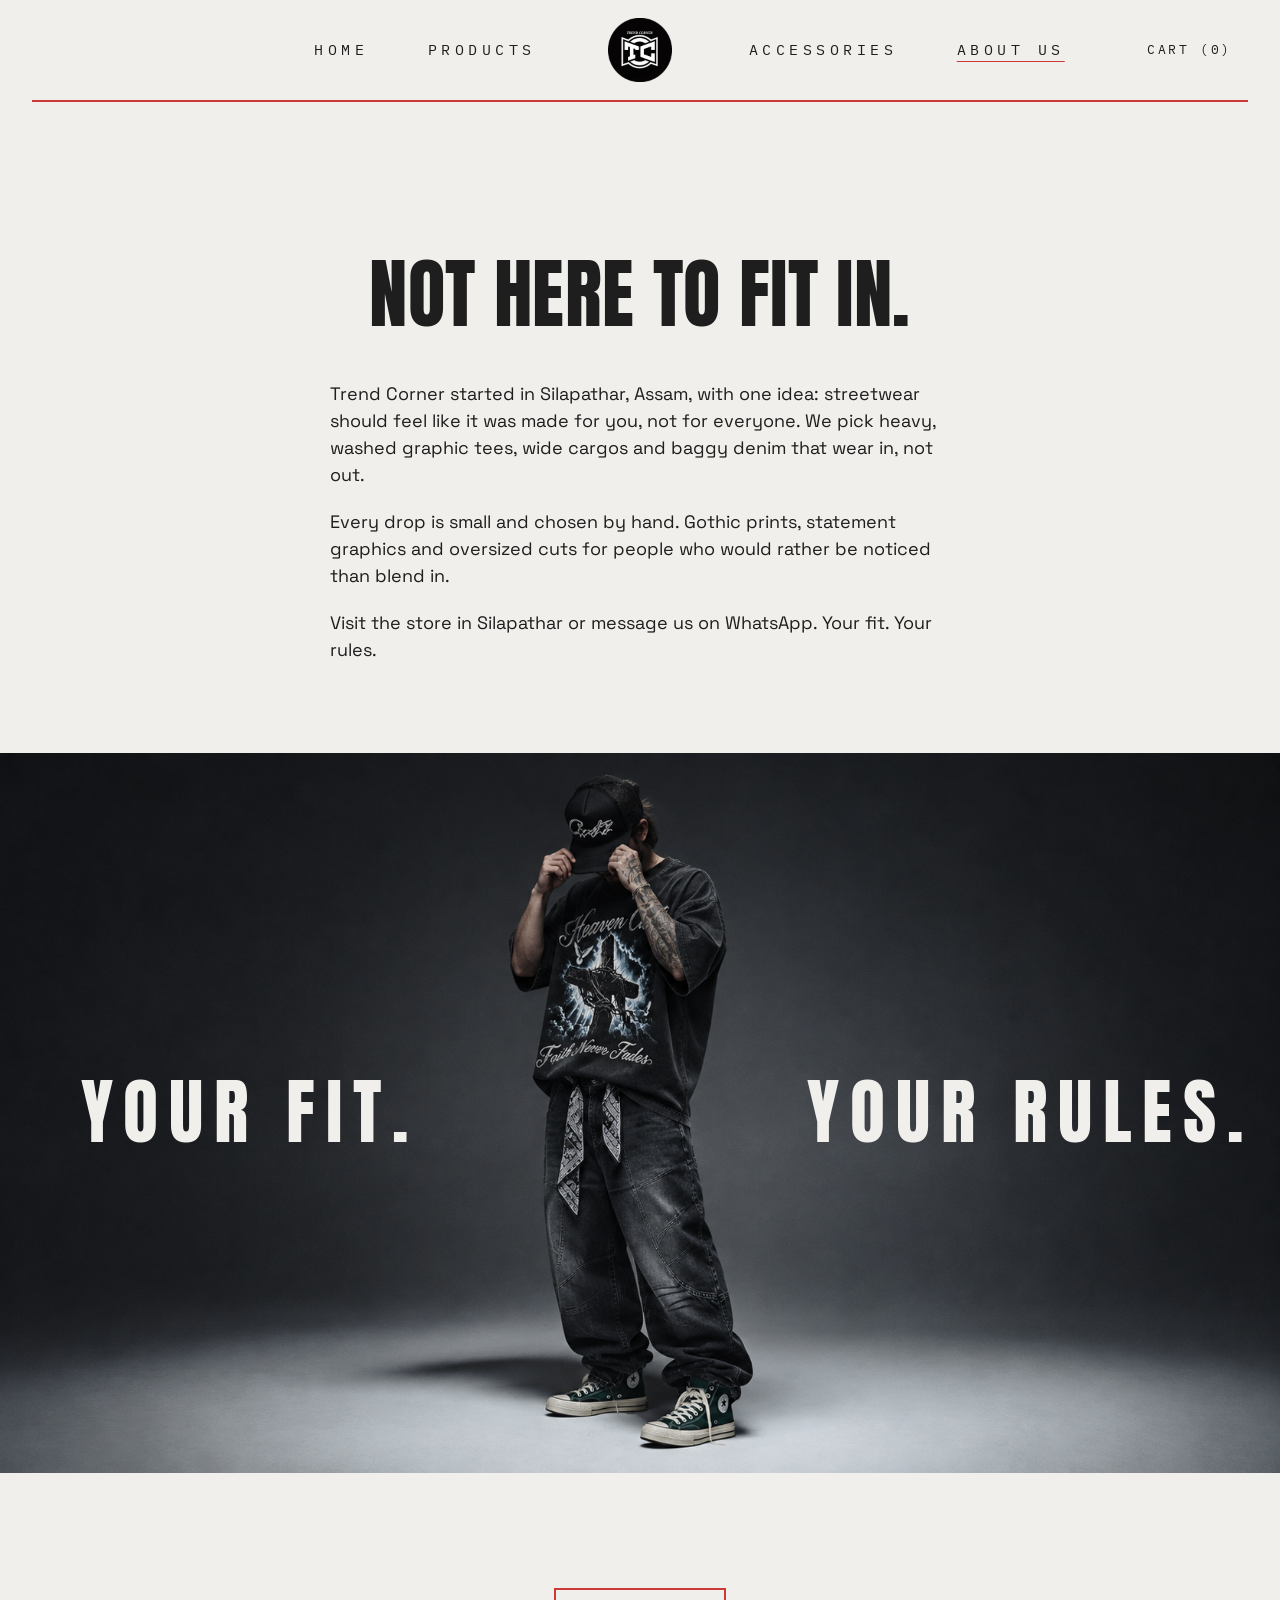
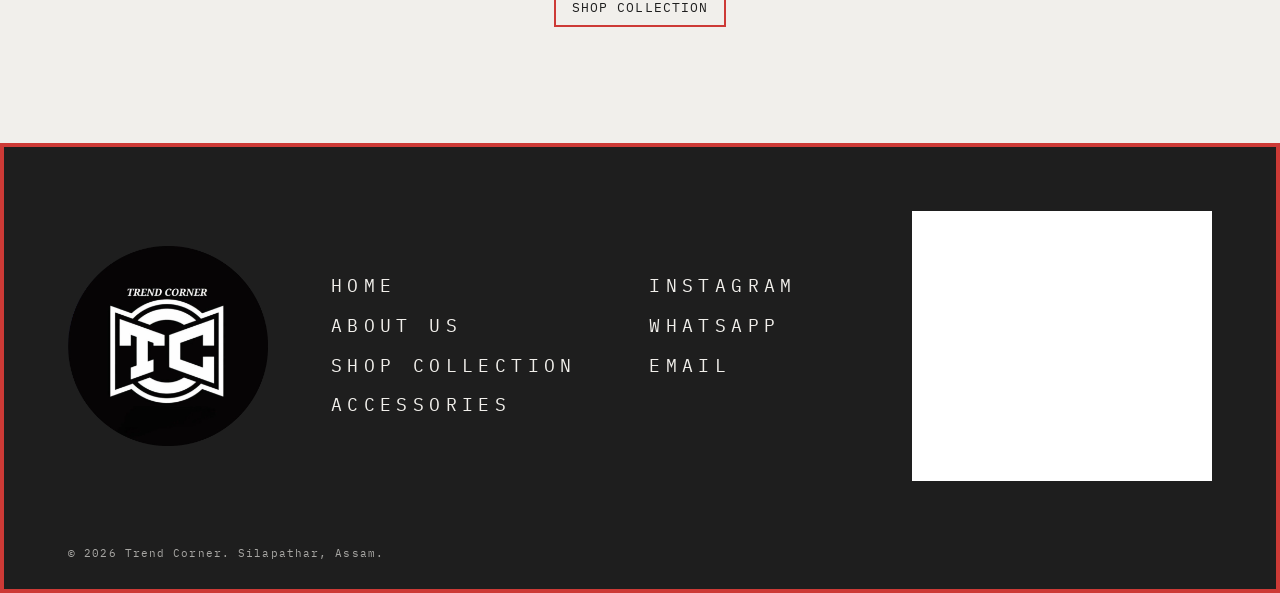
==== about.html @ 5c31492d "Build Trend Corner static site Home, product, collection, accessories and about pages in plain HTML/" ====
<!DOCTYPE html>
<html lang="en">
<head>
  <meta charset="utf-8">
  <meta name="viewport" content="width=device-width, initial-scale=1">
  <title>About Us — Trend Corner</title>
  <meta name="description" content="Trend Corner is a streetwear brand from Silapathar, Assam.">
  <link rel="icon" type="image/png" href="assets/logo.png">
  <link rel="preconnect" href="https://fonts.googleapis.com">
  <link rel="preconnect" href="https://fonts.gstatic.com" crossorigin>
  <link href="https://fonts.googleapis.com/css2?family=Anton&family=IBM+Plex+Mono:wght@400;500&family=Space+Grotesk:wght@400;500&display=swap" rel="stylesheet">
  <link rel="stylesheet" href="css/styles.css">
</head>
<body>

  <header class="site-header">
    <nav class="nav" aria-label="Main">
      <a class="nav-logo" href="index.html"><img src="assets/logo.png" alt="Trend Corner — home" width="64" height="64"></a>
      <button class="nav-toggle" type="button" aria-expanded="false" aria-controls="nav-menu">MENU</button>
      <div class="nav-menu" id="nav-menu">
        <ul class="nav-list nav-list--left">
        <li><a href="index.html">Home</a></li>
        <li><a href="products.html">Products</a></li>
        </ul>
        <ul class="nav-list nav-list--right">
        <li><a href="accessories.html">Accessories</a></li>
        <li><a href="about.html" aria-current="page">About Us</a></li>
        </ul>
        <!-- TODO: turn into a link once a cart page exists. -->
        <span class="nav-cart">Cart (<span data-cart-count>0</span>)</span>
      </div>
    </nav>
    <hr class="rule">
  </header>

  <main>
    <section class="section container" aria-labelledby="page-title">
      <div class="page-head">
        <h1 class="page-title display reveal" id="page-title">Not here to fit in.</h1>
      </div>
      <!-- PLACEHOLDER COPY: replace with the brand's own story before launch. -->
      <div class="prose">
        <p>Trend Corner started in Silapathar, Assam, with one idea: streetwear should feel like it was made for you, not for everyone. We pick heavy, washed graphic tees, wide cargos and baggy denim that wear in, not out.</p>
        <p>Every drop is small and chosen by hand. Gothic prints, statement graphics and oversized cuts for people who would rather be noticed than blend in.</p>
        <p>Visit the store in Silapathar or message us on WhatsApp. Your fit. Your rules.</p>
      </div>
    </section>

    <section class="banner" aria-label="Model wearing the Heaven Calls tee and washed black baggy jeans">
      <p class="banner-text banner-text--left">Your fit.</p>
      <p class="banner-text banner-text--right">Your rules.</p>
    </section>

    <section class="closer container">
      <a class="btn" href="products.html">Shop collection</a>
    </section>
  </main>

  <footer class="site-footer">
    <div class="footer-inner">
      <a class="footer-logo" href="index.html"><img src="assets/logo.png" alt="Trend Corner" width="200" height="200" loading="lazy"></a>
      <ul class="footer-links">
        <li><a href="index.html">Home</a></li>
        <li><a href="about.html">About Us</a></li>
        <li><a href="products.html">Shop Collection</a></li>
        <li><a href="accessories.html">Accessories</a></li>
      </ul>
      <!-- Contact hrefs are placeholders; the real values live in CONTACT in js/data.js and are synced on load. -->
      <ul class="footer-links">
        <li><a href="https://instagram.com/" data-contact="instagram" target="_blank" rel="noopener">Instagram</a></li>
        <li><a href="https://wa.me/91XXXXXXXXXX" data-contact="whatsapp" target="_blank" rel="noopener">WhatsApp</a></li>
        <li><a href="mailto:hello@trendcorner.in" data-contact="email">Email</a></li>
      </ul>
      <!-- PLACEHOLDER: empty white box from the design. Intended for a store map embed or a QR code. -->
      <div class="footer-slot" aria-hidden="true"></div>
    </div>
    <p class="footer-copy">&copy; 2026 Trend Corner. Silapathar, Assam.</p>
  </footer>

  <script src="js/data.js"></script>
  <script src="js/main.js"></script>
</body>
</html>
---- css/styles.css ----
/* =========================================================
   Trend Corner — shared stylesheet
   ========================================================= */

:root {
  --bg:      #F1EFEB;  /* off-white page background */
  --ink:     #1E1E1E;  /* text, footer background, logo circle */
  --accent:  #CD3A36;  /* red: rules, card borders, button borders, hover tint */
  --muted:   #5A5753;  /* secondary text on --bg (AA on --bg) */

  --font-head: 'Anton', sans-serif;
  --font-body: 'Space Grotesk', sans-serif;
  --font-mono: 'IBM Plex Mono', monospace;

  --gutter: 48px;
  --header-h: 102px; /* nav + 2px rule; the nav height is fixed from this */
  --vh: 100vh;
  --max: 1440px;
  --ease: cubic-bezier(0.22, 0.61, 0.36, 1); /* ease-out */
}

@supports (height: 100svh) {
  :root { --vh: 100svh; } /* ignores mobile browser chrome showing/hiding */
}

@media (max-width: 767px) {
  :root { --gutter: 16px; --header-h: 78px; }
}

/* ---------- base ---------- */

*,
*::before,
*::after { box-sizing: border-box; }

html { -webkit-text-size-adjust: 100%; }

body {
  margin: 0;
  background: var(--bg);
  color: var(--ink);
  font-family: var(--font-body);
  font-size: 17px;
  line-height: 1.5;
  overflow-x: hidden;
}

img { display: block; max-width: 100%; height: auto; }

a { color: inherit; }

h1, h2, h3, p, ul { margin: 0; }

ul { padding: 0; list-style: none; }

button { font: inherit; color: inherit; }

.container {
  width: 100%;
  max-width: var(--max);
  margin-inline: auto;
  padding-inline: var(--gutter);
}

.visually-hidden {
  position: absolute !important;
  width: 1px; height: 1px;
  overflow: hidden;
  clip: rect(0 0 0 0);
  white-space: nowrap;
}

:focus-visible {
  outline: 2px solid var(--ink);
  outline-offset: 2px;
}

/* ---------- type ---------- */

.display {
  font-family: var(--font-head);
  font-weight: 400;
  line-height: 1;
  text-transform: uppercase;
  letter-spacing: 0.005em;
}

.section-title {
  font-family: var(--font-head);
  font-weight: 400;
  font-size: clamp(40px, 5vw, 72px);
  line-height: 1;
  text-align: center;
  text-transform: uppercase;
}

.mono {
  font-family: var(--font-mono);
  text-transform: uppercase;
}

/* ---------- buttons ---------- */

.btn {
  display: inline-block;
  padding: 10px 16px;
  background: transparent;
  border: 2px solid var(--accent);
  border-radius: 0;
  color: var(--ink);
  font-family: var(--font-mono);
  font-size: 13px;
  font-weight: 400;
  line-height: 1.2;
  letter-spacing: 0.08em;
  text-transform: uppercase;
  text-decoration: none;
  white-space: nowrap;
  cursor: pointer;
}

.btn:hover,
.btn:focus-visible {
  background: var(--accent);
  color: var(--bg);
}

.btn-lg { padding: 12px 18px; font-size: 14px; }

.btn-sm {
  padding: 7px 12px;
  border-width: 1.5px;
  font-size: 12px;
}

.btn-row {
  display: flex;
  justify-content: center;
  gap: 8px;
  flex-wrap: wrap;
}

/* ---------- header / nav ---------- */

.site-header {
  position: relative;
  z-index: 20;
  max-width: var(--max);
  margin-inline: auto;
}

.nav {
  position: relative;
  display: grid;
  grid-template-columns: 1fr auto 1fr;
  grid-template-areas: "left logo right";
  align-items: center;
  height: calc(var(--header-h) - 2px);
  padding: 0 var(--gutter);
}

.nav-logo { grid-area: logo; display: block; border-radius: 50%; }
.nav-logo img { width: 64px; height: 64px; }

.nav-menu { display: contents; }

.nav-list {
  display: flex;
  gap: clamp(32px, 5vw, 80px);
  font-family: var(--font-mono);
  font-size: 15px;
  letter-spacing: 0.3em;
  text-transform: uppercase;
}

.nav-list--left  { grid-area: left;  justify-self: end;   margin-right: clamp(32px, 6vw, 96px); }
.nav-list--right { grid-area: right; justify-self: start; margin-left:  clamp(32px, 6vw, 96px); }

.nav-list a {
  display: inline-block;
  padding: 6px 0;
  /* trailing letter-spacing makes text look off-centre; pull it back */
  margin-right: -0.3em;
  text-decoration: none;
  text-underline-offset: 6px;
  text-decoration-thickness: 2px;
}

.nav-list a:hover,
.nav-list a[aria-current="page"] {
  text-decoration: underline;
  text-decoration-color: var(--accent);
}

/* TODO: link to a cart page once it exists. */
.nav-cart {
  position: absolute;
  right: var(--gutter);
  top: 50%;
  transform: translateY(-50%);
  font-family: var(--font-mono);
  font-size: 13px;
  letter-spacing: 0.2em;
  text-transform: uppercase;
  white-space: nowrap;
}

.nav-toggle {
  display: none;
  padding: 8px 0 8px 12px;
  background: none;
  border: 0;
  font-family: var(--font-mono);
  font-size: 14px;
  letter-spacing: 0.3em;
  text-transform: uppercase;
  cursor: pointer;
}

.rule {
  height: 2px;
  margin: 0 max(16px, calc(var(--gutter) - 16px));
  border: 0;
  background: var(--accent);
}

/* nav: tablet — tighter spacing so the cart never collides */
@media (min-width: 768px) and (max-width: 1199px) {
  .nav-list { gap: 28px; font-size: 13px; letter-spacing: 0.22em; }
  .nav-list a { margin-right: -0.22em; }
  .nav-list--left  { margin-right: 28px; }
  .nav-list--right { margin-left: 28px; }
  .nav-cart { position: static; transform: none; grid-column: 3; justify-self: end; grid-row: 1; font-size: 12px; }
  .nav { grid-template-columns: 1fr auto 1fr; }
  .nav-list--right { grid-row: 1; }
}

/* nav: mobile */
@media (max-width: 767px) {
  .nav {
    display: flex;
    justify-content: space-between;
    align-items: center;
  }
  .nav-logo img { width: 52px; height: 52px; }
  .nav-toggle { display: block; }

  .nav-menu {
    display: none;
    position: absolute;
    top: 100%;
    left: 0;
    right: 0;
    padding: 8px var(--gutter) 24px;
    background: var(--bg);
    border-bottom: 2px solid var(--accent);
  }
  .nav-menu.is-open { display: block; }

  .nav-list {
    flex-direction: column;
    gap: 0;
    justify-self: stretch !important;
    margin: 0 !important;
    font-size: 15px;
  }
  .nav-list a { display: block; padding: 12px 0; margin-right: 0; }

  .nav-cart {
    position: static;
    display: block;
    transform: none;
    padding: 12px 0 0;
    font-size: 15px;
    letter-spacing: 0.3em;
  }
}

/* ---------- hero ---------- */

.hero {
  display: flex;
  flex-direction: column;
  min-height: calc(var(--vh) - var(--header-h)); /* header + hero = one full screen */
  padding-top: clamp(24px, 3vw, 48px);
  padding-bottom: clamp(24px, 3vw, 40px);
}

.hero-top {
  display: flex;
  justify-content: space-between;
  align-items: flex-start;
  gap: 24px;
}

.hero-title { font-size: clamp(48px, 7vw, 104px); }

.hero-sub {
  max-width: 310px;
  font-size: clamp(16px, 1.35vw, 20px);
  line-height: 1.35;
  text-align: right;
}

.hero-stage {
  flex: 1 1 0;
  min-height: 200px;
  display: flex;
  align-items: center;
  justify-content: center;
  margin-top: 8px;
  container-type: size;
}

/* Fits the leftover height: 75% of the width, or as wide as the height allows. */
.hero-media {
  position: relative;
  width: min(75cqw, calc(100cqh * 1672 / 941));
}

.hero-media > img { width: 100%; height: auto; }

/* Garment hotspots: one SVG over the photo. Each <a> wraps a polygon outlining
   one garment; the polygon is the click area and, on hover/focus, the tint. */
.hero-hotspots {
  position: absolute;
  inset: 0;
  width: 100%;
  height: 100%;
  overflow: visible;
}

.hero-garment polygon { opacity: 0; }
.hero-garment:focus { outline: none; }
.hero-garment:focus-visible polygon { opacity: 1; }
.hero-garment:focus-visible { outline: 2px solid var(--ink); outline-offset: 2px; }

/* Touch devices: no tint, the polygons just act as links. */
@media (hover: hover) {
  .hero-garment:hover polygon { opacity: 1; }
}

.hero-bottom {
  display: flex;
  justify-content: space-between;
  align-items: flex-end;
  gap: 16px;
  margin-top: clamp(16px, 2vw, 32px);
}

.hero-tagline {
  font-weight: 500;
  font-size: clamp(14px, 1.2vw, 18px);
  text-transform: uppercase;
}

/* ---------- card grid ---------- */

.section { padding-block: clamp(56px, 7vw, 104px); }

.section > .section-title { margin-bottom: clamp(32px, 4vw, 56px); }

.grid {
  display: grid;
  grid-template-columns: repeat(4, minmax(0, 1fr));
  gap: 24px;
}

.section-cta { margin-top: clamp(32px, 4vw, 48px); text-align: center; }

.card {
  display: flex;
  flex-direction: column;
  padding: 16px;
  background: var(--bg);
  border: 1px solid var(--accent);
}

.card:hover,
.card:focus-within { box-shadow: inset 0 0 0 1px var(--accent); }

.card-link {
  display: flex;
  flex-direction: column;
  flex: 1;
  text-decoration: none;
  color: var(--ink);
}

.card-name {
  font-family: var(--font-head);
  font-weight: 400;
  font-size: 15px;
  line-height: 1.15;
  min-height: 1.15em;
}

.card-media {
  display: flex;
  align-items: center;
  justify-content: center;
  aspect-ratio: 1 / 0.9;
  margin: 8px 0 12px;
  overflow: hidden;
}

.card-media img {
  width: 100%;
  height: 100%;
  object-fit: contain;
}

.card-foot {
  display: flex;
  justify-content: space-between;
  align-items: center;
  gap: 8px;
}

.card-actions { display: flex; gap: 8px; flex-wrap: wrap; }

.card-price {
  font-family: var(--font-mono);
  font-size: 14px;
  white-space: nowrap;
}

/* Narrow cards: price moves above, the two buttons share the full width. */
.card { container-type: inline-size; }

@container (max-width: 270px) {
  .card-foot { flex-wrap: wrap; gap: 8px; }
  .card-price { order: -1; width: 100%; }
  .card-actions { width: 100%; flex-wrap: nowrap; gap: 6px; }
  .card-actions .btn { flex: 1 1 0; padding-inline: 6px; text-align: center; }
}

@container (max-width: 179px) {
  .card-actions { flex-direction: column; }
}

@media (max-width: 1199px) {
  .grid { grid-template-columns: repeat(3, minmax(0, 1fr)); }
  .grid--4 { grid-template-columns: repeat(4, minmax(0, 1fr)); }
}

@media (max-width: 1023px) {
  .grid--4 { grid-template-columns: repeat(2, minmax(0, 1fr)); }
}

@media (max-width: 767px) {
  .grid,
  .grid--4 { grid-template-columns: repeat(2, minmax(0, 1fr)); gap: 12px; }
  .card { padding: 10px; }
  .card-name { font-size: 13px; }
  .card-foot { flex-direction: column; align-items: flex-start; gap: 8px; }
  .card-actions { flex-direction: column; width: 100%; gap: 6px; }
  .card-actions .btn { width: 100%; padding-block: 9px; font-size: 11px; text-align: center; }
  .card-price { font-size: 13px; }
}

/* ---------- full-bleed banner ---------- */

.banner {
  position: relative;
  display: grid;
  grid-template-columns: 1fr 22% 1fr;
  align-items: center;
  height: min(80vh, 720px);
  min-height: 420px;
  background: var(--ink) url("../assets/your-fit-your-rules-image.png") center / cover no-repeat;
  color: var(--bg);
}

.banner-text {
  font-family: var(--font-head);
  font-weight: 400;
  font-size: clamp(40px, 5.6vw, 96px);
  line-height: 1;
  letter-spacing: 0.15em;
  text-transform: uppercase;
  text-align: center;
  white-space: nowrap;
}

.banner-text--left  { grid-column: 1; }
.banner-text--right { grid-column: 3; }

/* Mobile: the model fills the photo's full height, so the photo is inset
   between two dark bands (matched to the photo's top edge) and faded into them,
   leaving the text clear above and below the model. */
@media (max-width: 767px) {
  .banner {
    display: flex;
    flex-direction: column;
    justify-content: space-between;
    height: 640px;
    min-height: 0;
    padding: 24px 16px;
    background: #1B1D20;
  }
  .banner::before {
    content: "";
    position: absolute;
    inset: 76px 0;
    background: url("../assets/your-fit-your-rules-image.png") center / cover no-repeat;
    -webkit-mask-image: linear-gradient(to bottom, transparent 0, #000 10%, #000 78%, transparent 100%);
            mask-image: linear-gradient(to bottom, transparent 0, #000 10%, #000 78%, transparent 100%);
  }
  .banner-text {
    position: relative;
    font-size: clamp(32px, 10.5vw, 52px);
    letter-spacing: 0.12em;
  }
}

/* ---------- closer ---------- */

.closer {
  padding-block: clamp(80px, 9vw, 120px);
  text-align: center;
}

.closer-title { font-size: clamp(44px, 6vw, 88px); }

.closer-sub {
  max-width: 260px;
  margin: 16px auto 0;
  font-size: 17px;
}

/* ---------- product detail ---------- */

.pdp-section {
  display: flex;
  flex-direction: column;
  min-height: calc(var(--vh) - var(--header-h)); /* header + product block = one full screen */
  max-width: var(--max);
  margin-inline: auto;
  padding: clamp(32px, 4vw, 56px) 8px clamp(24px, 3vw, 40px);
}

.pdp {
  flex: 1;
  display: grid;
  grid-template-columns: 2px minmax(0, 1fr) minmax(0, 1.45fr) minmax(0, 1fr) 2px;
  grid-template-areas:
    ".     title  title  tagline ."
    ".     about  image  specs   ."
    ".     price  image  specs   ."
    ".     actions actions actions .";
  grid-template-rows: auto 1fr auto auto;
}

/* Thin red verticals at the far left and right of the block. */
.pdp::before,
.pdp::after {
  content: "";
  grid-row: 1 / 4;
  width: 2px;
  margin-top: 0.5em;
  background: var(--accent);
}
.pdp::before { grid-column: 1; }
.pdp::after  { grid-column: 5; }

.pdp-title {
  grid-area: title;
  padding-left: calc(var(--gutter) - 8px);
  font-family: var(--font-head);
  font-weight: 400;
  font-size: clamp(36px, 4.5vw, 64px);
  line-height: 1;
}

.pdp-tagline {
  grid-area: tagline;
  padding-right: calc(var(--gutter) - 8px);
  padding-top: 0.6em;
  font-size: 18px;
  line-height: 1.3;
  text-align: right;
  text-transform: uppercase;
}

.pdp-about {
  grid-area: about;
  align-self: center;
  padding-left: calc(var(--gutter) - 8px);
  padding-top: 64px;
}

.pdp-label {
  margin-bottom: 20px;
  font-size: 20px;
  font-weight: 400;
}

.pdp-desc {
  max-width: 340px;
  font-size: 15px;
  line-height: 1.45;
}

.pdp-price {
  grid-area: price;
  align-self: end;
  padding-left: calc(var(--gutter) - 8px);
  padding-bottom: 72px;
  font-family: var(--font-head);
  font-weight: 400;
  font-size: 28px;
  line-height: 1;
}

.pdp-image {
  grid-area: image;
  display: flex;
  justify-content: center;
  align-items: center;
  padding-top: 16px;
}

.pdp-image img {
  width: 100%;
  /* sized so title, image and buttons fit in one screen */
  max-width: clamp(260px, calc(var(--vh) - var(--header-h) - 290px), 640px);
  aspect-ratio: 1;
  object-fit: contain;
}

.pdp-specs {
  grid-area: specs;
  align-self: center;
  padding-right: calc(var(--gutter) - 8px);
  padding-top: 64px;
  text-align: right;
}

.pdp-specs ul {
  font-size: 15px;
  line-height: 1.9;
}

.pdp-actions {
  grid-area: actions;
  padding-top: clamp(32px, 4vw, 56px);
}

@media (max-width: 1023px) and (min-width: 768px) {
  .pdp { grid-template-columns: 2px minmax(0, 1fr) minmax(0, 1.2fr) minmax(0, 1fr) 2px; }
}

@media (max-width: 767px) {
  .pdp-section { padding: 32px var(--gutter) 40px; }
  .pdp {
    grid-template-columns: minmax(0, 1fr);
    grid-template-areas: "title" "tagline" "image" "price" "actions" "about" "specs";
    grid-template-rows: none;
    row-gap: 20px;
  }
  .pdp::before, .pdp::after { display: none; }
  .pdp-title, .pdp-about, .pdp-price, .pdp-tagline, .pdp-specs { padding: 0; }
  .pdp-tagline { text-align: left; font-size: 15px; }
  .pdp-price { padding: 0; }
  .pdp-actions { padding-top: 0; }
  .pdp-actions.btn-row { justify-content: flex-start; }
  .pdp-specs { text-align: left; padding-bottom: 8px; }
  .pdp-label { margin-bottom: 10px; }
}

/* ---------- simple pages ---------- */

.page-head { padding-top: clamp(40px, 5vw, 72px); text-align: center; }

.page-title { font-size: clamp(44px, 6vw, 88px); }

.filter-bar {
  display: flex;
  justify-content: center;
  gap: 8px;
  margin: 24px 0 clamp(32px, 4vw, 48px);
}

.filter-bar .btn[aria-pressed="true"] {
  background: var(--ink);
  border-color: var(--ink);
  color: var(--bg);
}

.prose {
  max-width: 620px;
  margin: clamp(32px, 4vw, 48px) auto 0;
  font-size: 18px;
}

.prose p + p { margin-top: 1.1em; }

/* ---------- footer ---------- */

.site-footer {
  background: var(--ink);
  color: var(--bg);
  border: 4px solid var(--accent);
}

.footer-inner {
  display: grid;
  grid-template-columns: minmax(180px, 1fr) minmax(0, 1.25fr) minmax(0, 1fr) 300px;
  align-items: center;
  gap: 40px;
  max-width: var(--max);
  margin-inline: auto;
  padding: 64px;
}

.footer-logo { display: block; width: 200px; border-radius: 50%; }
.footer-logo img { width: 200px; height: 200px; }

.footer-links {
  font-family: var(--font-mono);
  font-size: 18px;
  line-height: 2.2;
  letter-spacing: 0.3em;
  text-transform: uppercase;
  min-height: calc(4 * 2.2em); /* both columns reserve 4 rows so they top-align */
}

.footer-links a { text-decoration: none; }
.footer-links a:hover { text-decoration: underline; text-decoration-color: var(--accent); text-underline-offset: 6px; }
.site-footer :focus-visible { outline-color: var(--bg); }

/* Placeholder slot (store map embed or QR code). */
.footer-slot {
  width: 300px;
  height: 270px;
  background: #fff;
}

.footer-copy {
  padding: 0 64px 28px;
  max-width: var(--max);
  margin-inline: auto;
  font-family: var(--font-mono);
  font-size: 11px;
  letter-spacing: 0.1em;
  color: rgba(241, 239, 235, 0.65);
}

@media (max-width: 1199px) {
  .footer-inner { grid-template-columns: auto 1fr 1fr; padding: 48px; }
  .footer-logo, .footer-logo img { width: 160px; height: 160px; }
  .footer-links { font-size: 15px; }
  .footer-slot { grid-column: 1 / -1; justify-self: center; }
  .footer-copy { padding-inline: 48px; }
}

@media (max-width: 767px) {
  .footer-inner {
    grid-template-columns: minmax(0, 1fr);
    justify-items: center;
    gap: 32px;
    padding: 48px 16px;
    text-align: center;
  }
  .footer-logo, .footer-logo img { width: 140px; height: 140px; }
  .footer-links { font-size: 14px; letter-spacing: 0.25em; min-height: 0; white-space: nowrap; }
  .footer-links a { margin-right: -0.25em; }
  .footer-slot { width: 100%; max-width: 300px; height: auto; aspect-ratio: 300 / 270; }
  .footer-copy { padding: 0 16px 24px; text-align: center; }
}

/* ---------- toast ---------- */

.toast {
  position: fixed;
  left: 50%;
  bottom: 24px;
  z-index: 50;
  padding: 12px 20px;
  background: var(--ink);
  color: var(--bg);
  font-family: var(--font-mono);
  font-size: 12px;
  letter-spacing: 0.15em;
  text-transform: uppercase;
  transform: translateX(-50%);
  opacity: 0;
  visibility: hidden;
  pointer-events: none;
}

.toast.is-visible { opacity: 1; visibility: visible; }

/* ---------- hero (responsive) ---------- */

@media (max-width: 1199px) {
  .hero-media { width: min(100cqw, calc(100cqh * 1672 / 941)); }
}

@media (max-width: 767px) {
  .hero-top { flex-direction: column; gap: 12px; }
  .hero-sub { text-align: left; max-width: 300px; }
  .hero-bottom { flex-direction: column; align-items: flex-start; }
}

/* =========================================================
   Motion — exactly four transitions, all opt-in.
   ========================================================= */
@media (prefers-reduced-motion: no-preference) {
  /* 1. Hero garment tint */
  .hero-garment polygon { transition: opacity 300ms var(--ease); }

  /* 2. Button fill */
  .btn { transition: background-color 200ms var(--ease), color 200ms var(--ease), border-color 200ms var(--ease); }

  /* 3. Card hover */
  .card { transition: box-shadow 300ms var(--ease); }
  .card-media img { transition: transform 300ms var(--ease); }
  .card:hover .card-media img,
  .card-link:focus-visible .card-media img { transform: scale(1.04); }

  /* 4. Section reveal (hidden state only once JS is running) */
  .js .reveal {
    opacity: 0;
    transform: translateY(16px);
    transition: opacity 400ms var(--ease), transform 400ms var(--ease);
  }
  .js .reveal.is-in { opacity: 1; transform: none; }
}
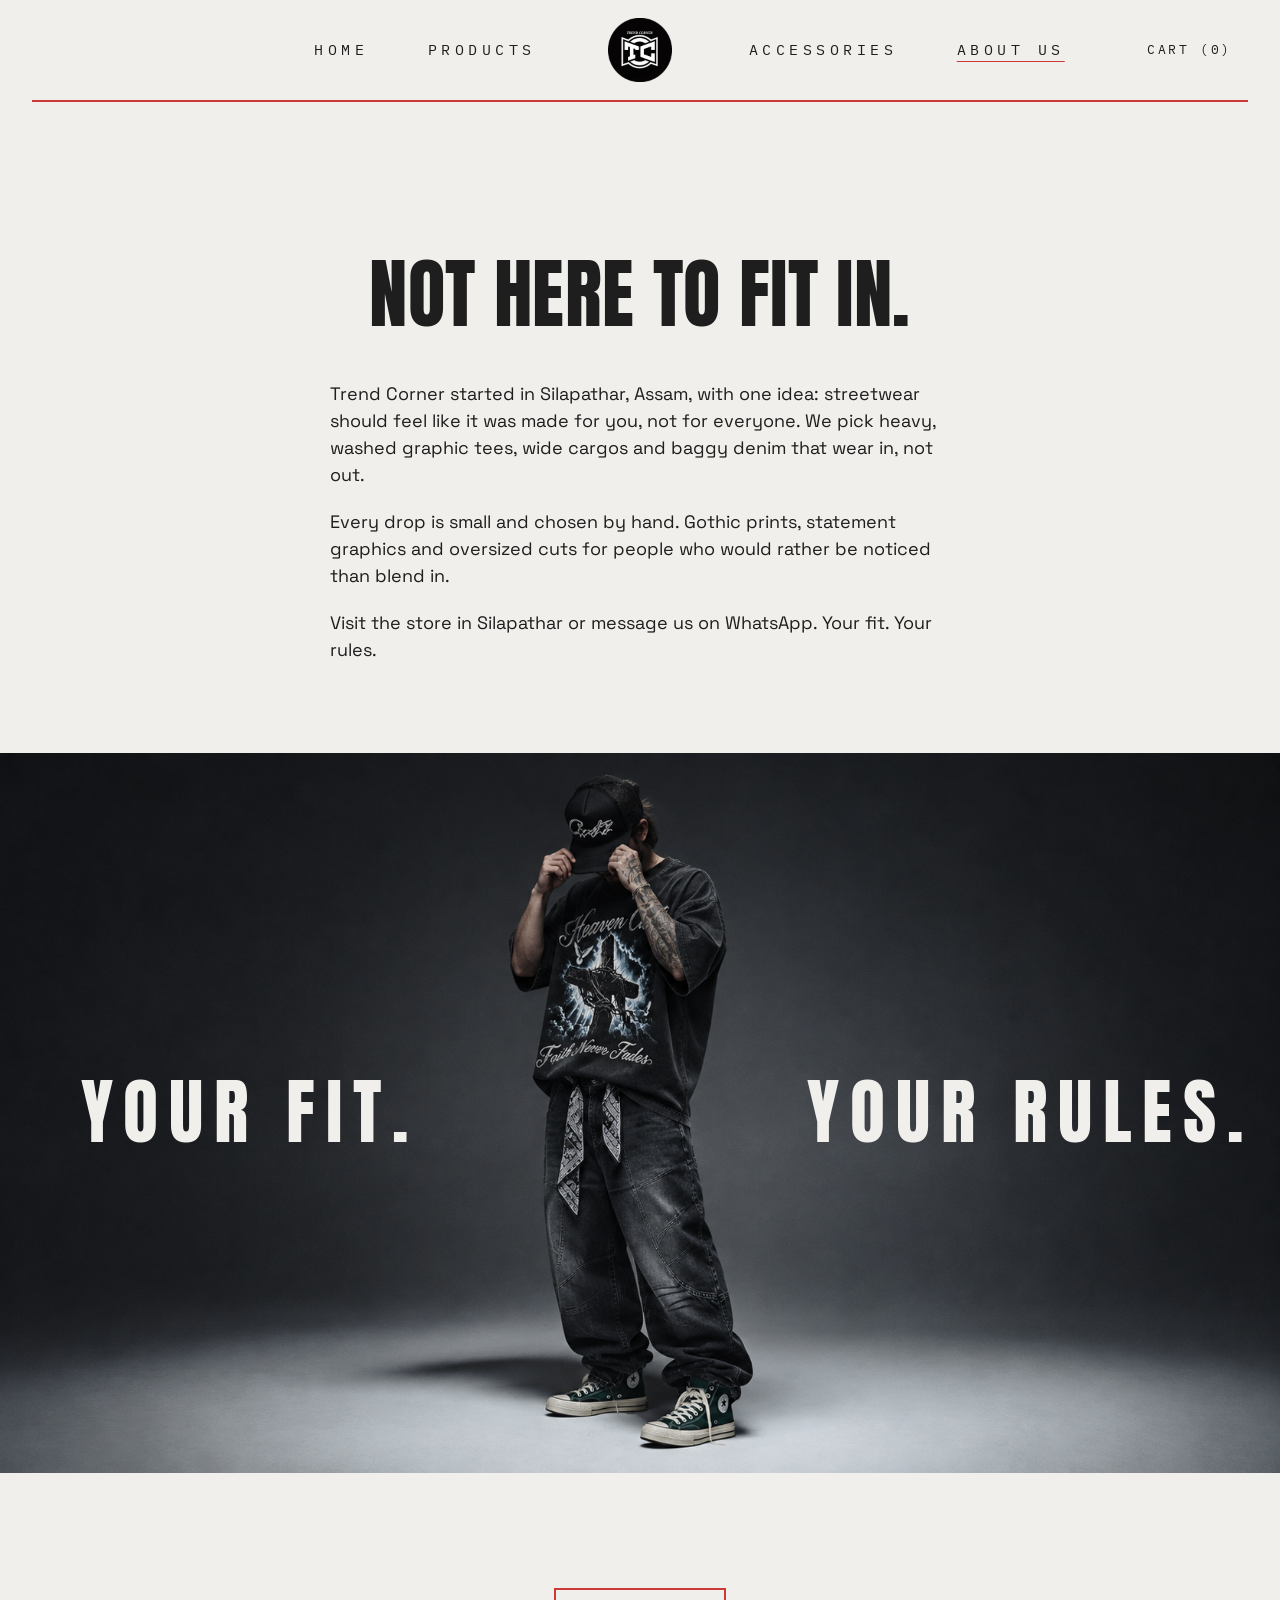
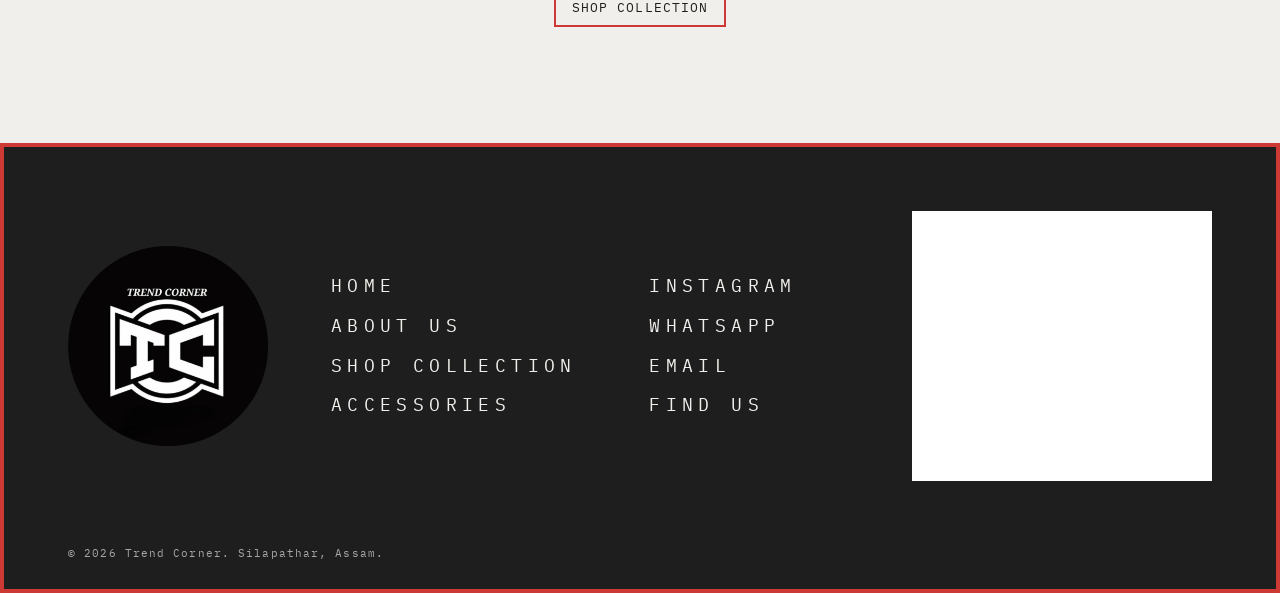
==== commit 4112ccdf: "Add store map and Instagram link to footer - Footer white box now embeds the Trend Corner Google Map" ====
--- a/about.html
+++ b/about.html
@@ -67,12 +67,15 @@
       </ul>
       <!-- Contact hrefs are placeholders; the real values live in CONTACT in js/data.js and are synced on load. -->
       <ul class="footer-links">
-        <li><a href="https://instagram.com/" data-contact="instagram" target="_blank" rel="noopener">Instagram</a></li>
+        <li><a href="https://www.instagram.com/trendcorner_mes/" data-contact="instagram" target="_blank" rel="noopener">Instagram</a></li>
         <li><a href="https://wa.me/91XXXXXXXXXX" data-contact="whatsapp" target="_blank" rel="noopener">WhatsApp</a></li>
         <li><a href="mailto:hello@trendcorner.in" data-contact="email">Email</a></li>
+        <li><a href="https://www.google.com/maps/place/TREND+CORNER/@27.6363933,94.7112942,17z/data=!4m6!3m5!1s0x3740ed8d0293919b:0x9f9eab0425245c39!8m2!3d27.6363933!4d94.7112942!16s%2Fg%2F11y7kydn2f" data-contact="maps" target="_blank" rel="noopener">Find Us</a></li>
       </ul>
-      <!-- PLACEHOLDER: empty white box from the design. Intended for a store map embed or a QR code. -->
-      <div class="footer-slot" aria-hidden="true"></div>
+      <!-- Store location (the white box in the design). Embed URL from Google Maps > Share > Embed a map. -->
+      <div class="footer-slot">
+        <iframe src="https://www.google.com/maps/embed?pb=!1m18!1m12!1m3!1d1153!2d94.7112942!3d27.6363933!2m3!1f0!2f0!3f0!3m2!1i1024!2i768!4f13.1!3m3!1m2!1s0x3740ed8d0293919b%3A0x9f9eab0425245c39!2sTREND%20CORNER!5e0!3m2!1sen!2sin!4v1760000000000!5m2!1sen!2sin" title="Map: Trend Corner store, Silapathar, Assam" width="300" height="270" loading="lazy" referrerpolicy="no-referrer-when-downgrade" allowfullscreen></iframe>
+      </div>
     </div>
     <p class="footer-copy">&copy; 2026 Trend Corner. Silapathar, Assam.</p>
   </footer>
--- a/css/styles.css
+++ b/css/styles.css
@@ -737,6 +737,13 @@
   background: #fff;
 }
 
+.footer-slot iframe {
+  display: block;
+  width: 100%;
+  height: 100%;
+  border: 0;
+}
+
 .footer-copy {
   padding: 0 64px 28px;
   max-width: var(--max);
@@ -766,7 +773,7 @@
   .footer-logo, .footer-logo img { width: 140px; height: 140px; }
   .footer-links { font-size: 14px; letter-spacing: 0.25em; min-height: 0; white-space: nowrap; }
   .footer-links a { margin-right: -0.25em; }
-  .footer-slot { width: 100%; max-width: 300px; height: auto; aspect-ratio: 300 / 270; }
+  .footer-slot { max-width: 100%; }
   .footer-copy { padding: 0 16px 24px; text-align: center; }
 }
 
